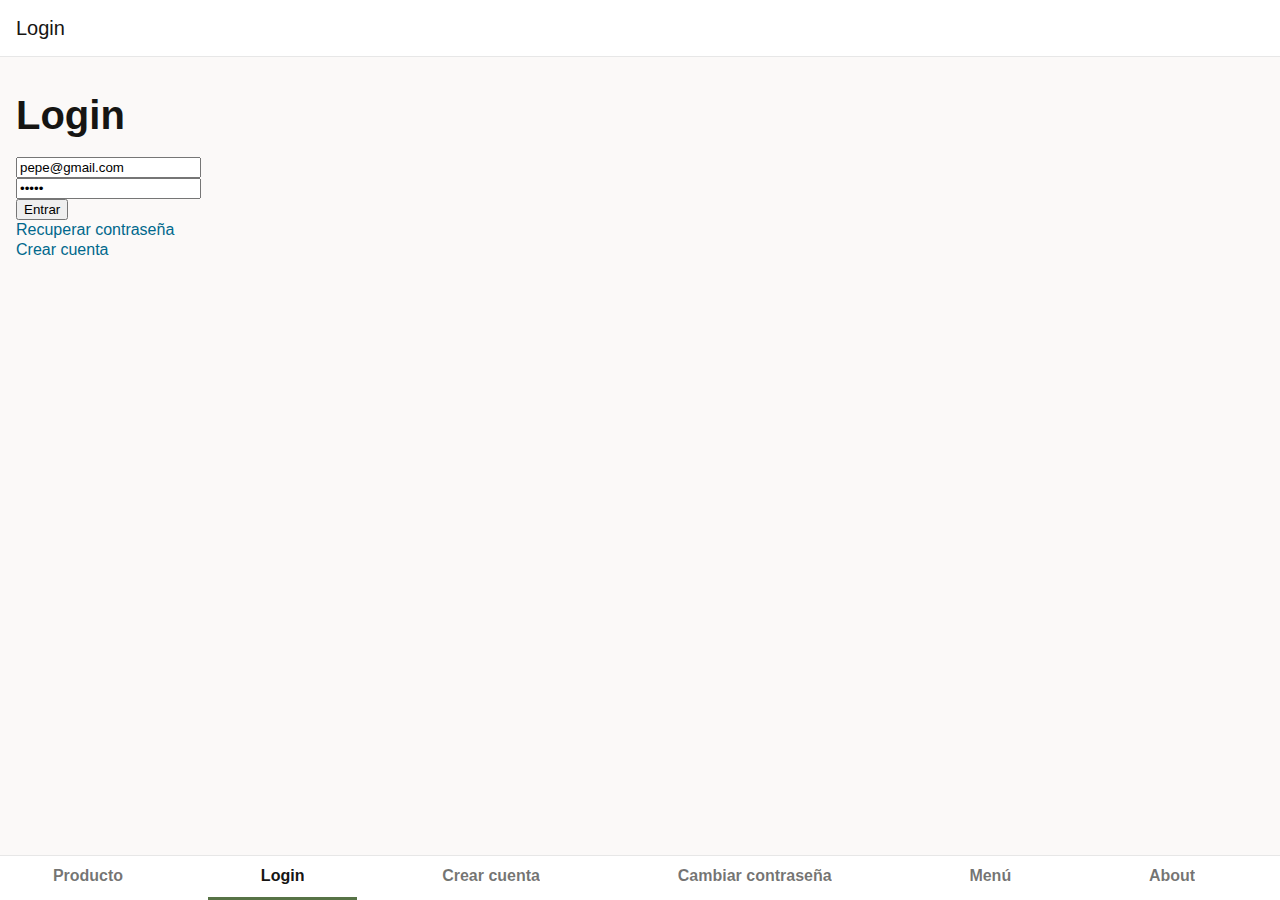
==== src/main/webapp/index.html @ dca55644 "carreful" ====
<!DOCTYPE html>
<html lang="en-us" xmlns="http://www.w3.org/1999/xhtml">
  <head>
    <title>Oracle JET Starter Template - Hybrid Nav Bar</title>
    <meta charset="UTF-8"/>
    <meta http-equiv="Content-Security-Policy" content="default-src *; script-src 'self' *.oracle.com  'unsafe-inline' 'unsafe-eval' localhost:* 127.0.0.1:*; style-src 'self' *.oracle.com 'unsafe-inline'; img-src * data:"/>
    <meta name="viewport" content="viewport-fit=cover, width=device-width, initial-scale=1, maximum-scale=1, user-scalable=no"/>
    <link rel="icon" href="css/images/favicon.ico" type="image/x-icon"/>

    <!-- This is the main css file for the default Alta theme -->
<!-- injector:theme -->
<link rel="stylesheet" href="css/redwood/9.1.0/web/redwood.css" id="css"/>
<!-- endinjector -->
    <!-- This contains icon fonts used by the starter template -->
    <link rel="stylesheet" href="css/demo-alta-site-min.css" type="text/css"/>
    <link rel="stylesheet" id="uxiconFont" href="https://static.oracle.com/cdn/fnd/gallery/2010.0.0/images/iconfont/ojuxIconFont.min.css"/>

    <!-- This is where you would add any app specific styling -->
    <link rel="stylesheet" href="css/app.css" type="text/css"/>

  </head>
  <body>
    <!-- template for rendering navigation bar items -->
    <script type="text/html" id="navTemplate">
      <li><a href="#">
        <span :class="[[$data.detail.iconClass]]"></span>
        <oj-bind-text value="[[$data.detail.label]]"></oj-bind-text>
      </a></li>
    </script>
    <div id="globalBody">

      <div id="announce" tabindex="-1" class="sendOffScreen" :aria-live="[[manner]]" aria-atomic="true">
        <p id="ariaLiveMessage"><oj-bind-text value="[[message]]"></oj-bind-text></p>
      </div>

      <oj-module config="[[moduleAdapter.koObservableConfig]]" animation="[[moduleAdapter.animation]]"></oj-module>
      <!--
         ** Oracle JET V9.1.0 hybrid mobile application navigation bar pattern.
         ** Please see the demos under Cookbook/Patterns/App Shell: Hybrid Mobile
         ** and the CSS documentation under Support/API Docs/Non-Component Styling
         ** on the JET website for more information on how to use this pattern.
      -->
      <div class="oj-applayout-fixed-bottom">
        <div role="navigation" class="oj-hybrid-applayout-navbar-app">
          <oj-navigation-list id="navList" class="oj-navigationlist-stack-icon-label" data="[[navDataProvider]]" edge="top" item.renderer="[[KnockoutTemplateUtils.getRenderer('navTemplate', true)]]" selection="{{selection.path}}">
          </oj-navigation-list>
        </div>
      </div>
    </div>

    <script type="text/javascript" src="js/libs/require/require.js"></script>
    <script type="text/javascript" src="js/main.js"></script>

  </body>

</html>
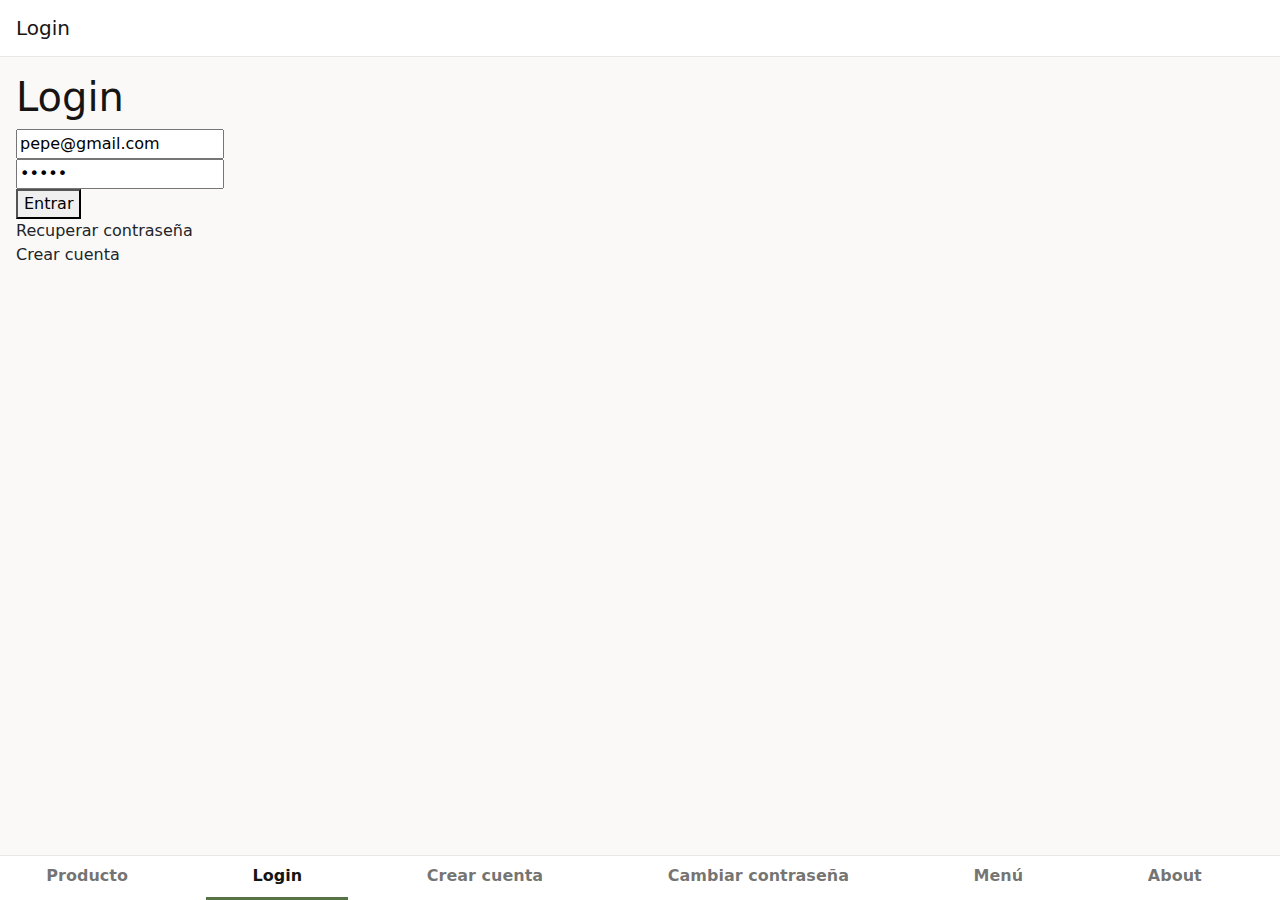
==== commit c1178684: "bootstrap" ====
--- a/src/main/webapp/index.html
+++ b/src/main/webapp/index.html
@@ -17,6 +17,7 @@
 
     <!-- This is where you would add any app specific styling -->
     <link rel="stylesheet" href="css/app.css" type="text/css"/>
+    <link rel="stylesheet" href="css/bootstrap.css" type="text/css">
 
   </head>
   <body>
--- a/src/main/webapp/css/app.css
+++ b/src/main/webapp/css/app.css
@@ -20,4 +20,13 @@
   width: 1px;
   height: 1px;
   overflow: hidden;
+}
+
+.center {
+  margin: 0;
+  position: absolute;
+  top: 50%;
+  left: 50%;
+  -ms-transform: translate(-50%, -50%);
+  transform: translate(-50%, -50%);
 }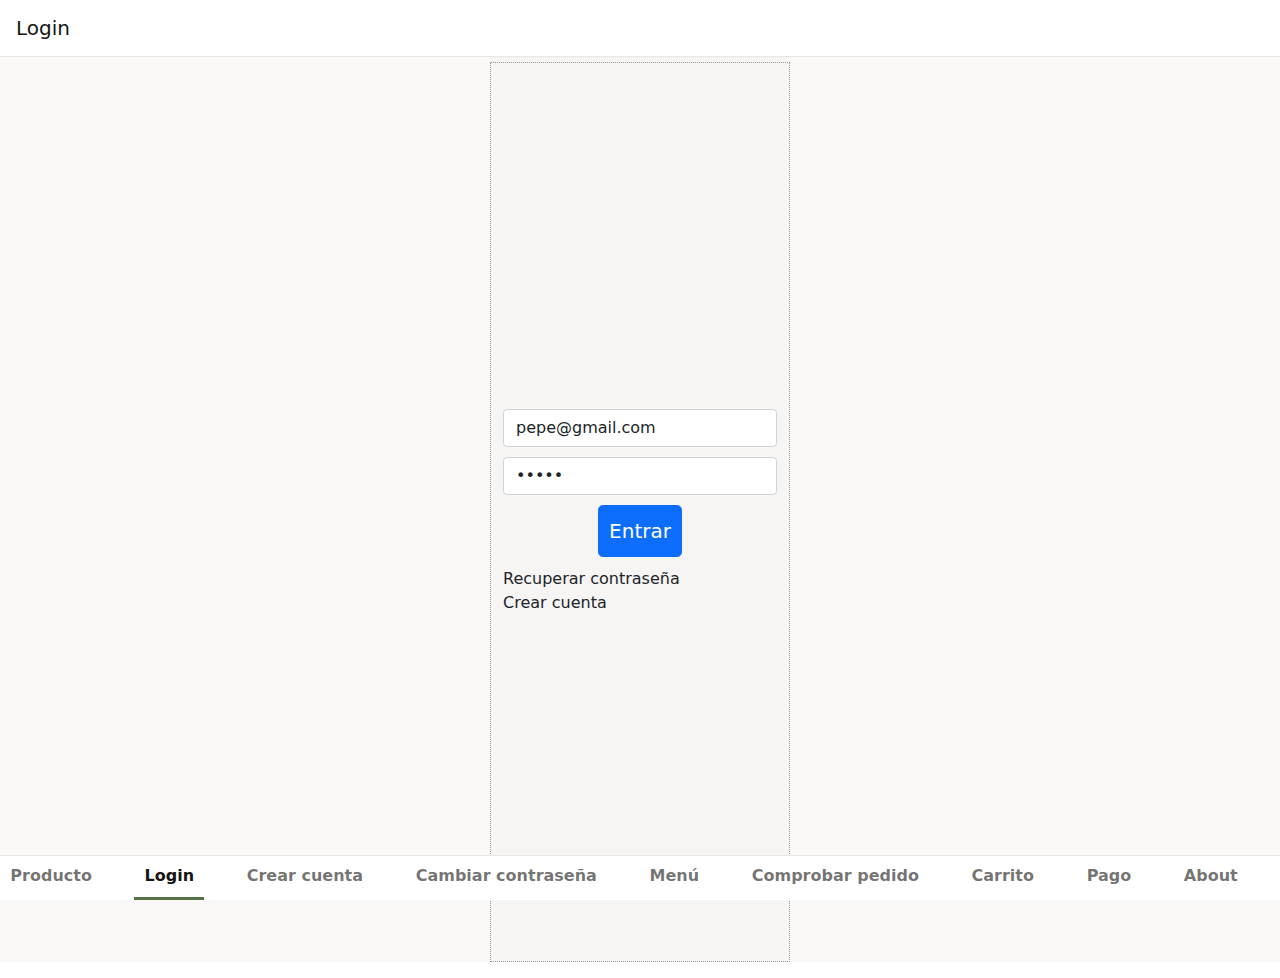
==== commit 18f10a64: "stripe" ====
--- a/src/main/webapp/index.html
+++ b/src/main/webapp/index.html
@@ -3,7 +3,7 @@
   <head>
     <title>Oracle JET Starter Template - Hybrid Nav Bar</title>
     <meta charset="UTF-8"/>
-    <meta http-equiv="Content-Security-Policy" content="default-src *; script-src 'self' *.oracle.com  'unsafe-inline' 'unsafe-eval' localhost:* 127.0.0.1:*; style-src 'self' *.oracle.com 'unsafe-inline'; img-src * data:"/>
+    <meta http-equiv="Content-Security-Policy" content="default-src *; script-src 'self' *.oracle.com *.stripe.com  'unsafe-inline' 'unsafe-eval' localhost:* 127.0.0.1:*; style-src 'self' *.stripe.com *.oracle.com 'unsafe-inline'; img-src * data:"/>
     <meta name="viewport" content="viewport-fit=cover, width=device-width, initial-scale=1, maximum-scale=1, user-scalable=no"/>
     <link rel="icon" href="css/images/favicon.ico" type="image/x-icon"/>
 
@@ -51,6 +51,8 @@
 
     <script type="text/javascript" src="js/libs/require/require.js"></script>
     <script type="text/javascript" src="js/main.js"></script>
+    <script src="https://js.stripe.com/v3/"></script>
+    <script src="js/viewModels/carritos_method.js"></script>
 
   </body>
 
--- a/src/main/webapp/css/app.css
+++ b/src/main/webapp/css/app.css
@@ -29,4 +29,44 @@
   left: 50%;
   -ms-transform: translate(-50%, -50%);
   transform: translate(-50%, -50%);
+}
+
+.card{
+  margin: 8px;
+
+}
+
+.card label[class="nombre"]{
+  width: 200px;
+}
+
+.card-deck {
+  -ms-flex-flow: row wrap;
+  flex-flow: row wrap;
+  margin-right: -15px;
+  margin-left: -15px;
+  display: -ms-flexbox;
+  display: flex;
+  -ms-flex-direction: column;
+  flex-direction: column;
+}
+
+.btn-group-dropright{
+  margin-bottom: 150px;
+  margin-top: 50px;
+}
+
+.pager a{
+  text-decoration: none;
+  display: inline-block;
+  padding: 8px 16px;
+  font-size: 3rem;
+}
+
+.pager [class = "previous"]{
+  color: #00529c;
+}
+
+.pager [class = "next"]{
+  color: #00529c;
 }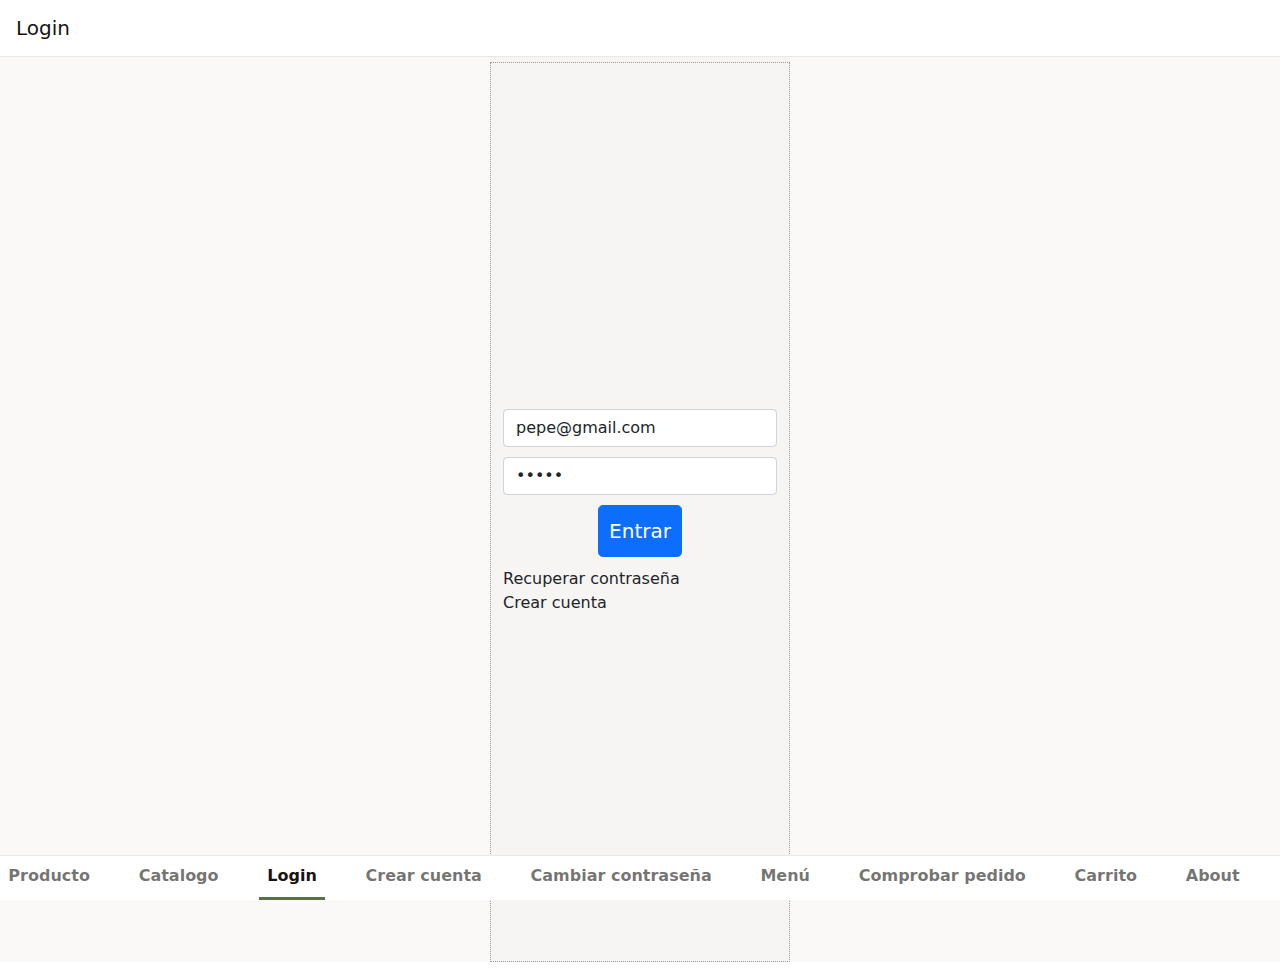
==== commit 2a85c994: "catalogo" ====
--- a/src/main/webapp/index.html
+++ b/src/main/webapp/index.html
@@ -3,7 +3,7 @@
   <head>
     <title>Oracle JET Starter Template - Hybrid Nav Bar</title>
     <meta charset="UTF-8"/>
-    <meta http-equiv="Content-Security-Policy" content="default-src *; script-src 'self' *.oracle.com *.stripe.com  'unsafe-inline' 'unsafe-eval' localhost:* 127.0.0.1:*; style-src 'self' *.stripe.com *.oracle.com 'unsafe-inline'; img-src * data:"/>
+    <meta http-equiv="Content-Security-Policy" content="default-src *; script-src 'self' *.oracle.com  'unsafe-inline' 'unsafe-eval' localhost:* 127.0.0.1:*; style-src 'self' *.oracle.com 'unsafe-inline'; img-src * data:"/>
     <meta name="viewport" content="viewport-fit=cover, width=device-width, initial-scale=1, maximum-scale=1, user-scalable=no"/>
     <link rel="icon" href="css/images/favicon.ico" type="image/x-icon"/>
 
@@ -51,9 +51,7 @@
 
     <script type="text/javascript" src="js/libs/require/require.js"></script>
     <script type="text/javascript" src="js/main.js"></script>
-    <script src="https://js.stripe.com/v3/"></script>
-    <script src="js/viewModels/carritos_method.js"></script>
-
+    <script src="js/viewModels/CatalogoMethod.js"></script>
   </body>
 
 </html>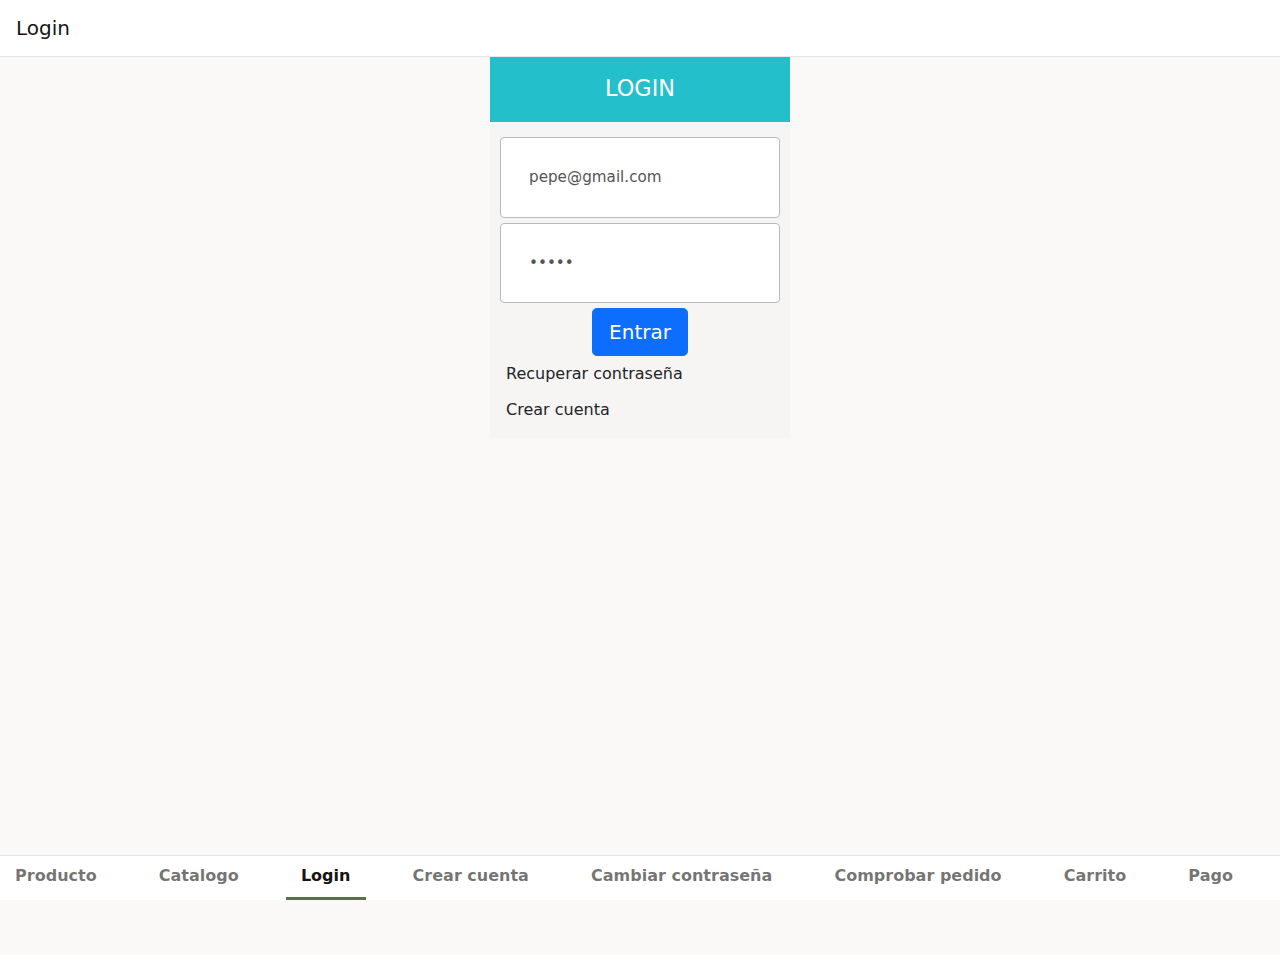
==== commit 7b738d2e: "Merge branch 'master' into ramon" ====
--- a/src/main/webapp/index.html
+++ b/src/main/webapp/index.html
@@ -3,7 +3,7 @@
   <head>
     <title>Oracle JET Starter Template - Hybrid Nav Bar</title>
     <meta charset="UTF-8"/>
-    <meta http-equiv="Content-Security-Policy" content="default-src *; script-src 'self' *.oracle.com  'unsafe-inline' 'unsafe-eval' localhost:* 127.0.0.1:*; style-src 'self' *.oracle.com 'unsafe-inline'; img-src * data:"/>
+    <meta http-equiv="Content-Security-Policy" content="default-src *; script-src 'self' *.oracle.com *.stripe.com  'unsafe-inline' 'unsafe-eval' localhost:* 127.0.0.1:*; style-src 'self' *.stripe.com *.oracle.com 'unsafe-inline'; img-src * data:"/>
     <meta name="viewport" content="viewport-fit=cover, width=device-width, initial-scale=1, maximum-scale=1, user-scalable=no"/>
     <link rel="icon" href="css/images/favicon.ico" type="image/x-icon"/>
 
@@ -51,7 +51,10 @@
 
     <script type="text/javascript" src="js/libs/require/require.js"></script>
     <script type="text/javascript" src="js/main.js"></script>
-    <script src="js/viewModels/CatalogoMethod.js"></script>
+    <script src="https://js.stripe.com/v3/"></script>
+    <script src="js/viewModels/carritos_method.js"></script>
+    <script src="js/viewModels/catalogo_method.js"></script>
+
   </body>
 
 </html>--- a/src/main/webapp/css/app.css
+++ b/src/main/webapp/css/app.css
@@ -69,4 +69,72 @@
 
 .pager [class = "next"]{
   color: #00529c;
-}+}
+
+.mb-3 input[type="text"]{
+  margin-left: 15px;
+}
+
+
+.login {
+  width: 300px;
+  margin: 55px auto;
+  font-size: 16px;  
+}
+
+.login-header,
+.login p {
+  margin-top: 10;
+  margin-bottom: 0;
+}
+
+.login-header {
+  background: #23bfca;
+  padding: 20px;
+  font-size: 1.4em;
+  font-weight: normal;
+  text-align: center;
+  text-transform: uppercase;
+  color: #fff;
+ 
+}
+
+.login-container {
+  background: #f7f4f4;
+  padding: 10px;
+  
+}
+
+.login p {
+  padding: 6px;
+}
+
+.login input {
+  box-sizing: border-box;
+  display: block;
+  width: 100%;
+  border-width: 1px;
+  border-style: solid;
+  padding: 10%;
+  outline: 0;
+  font-family: inherit;
+  font-size: 0.95em;
+}
+
+.login input[type="email"],
+.login input[type="password"] {
+  background: #fff;
+  border-color: #bbb;
+  color: #555;
+  margin-top: 5px;
+  margin-bottom: 5px;
+}
+
+
+/* Text fields' focus effect */
+
+.login input[type="email"]:focus,
+.login input[type="password"]:focus {
+  border-color: #888;
+}
+
